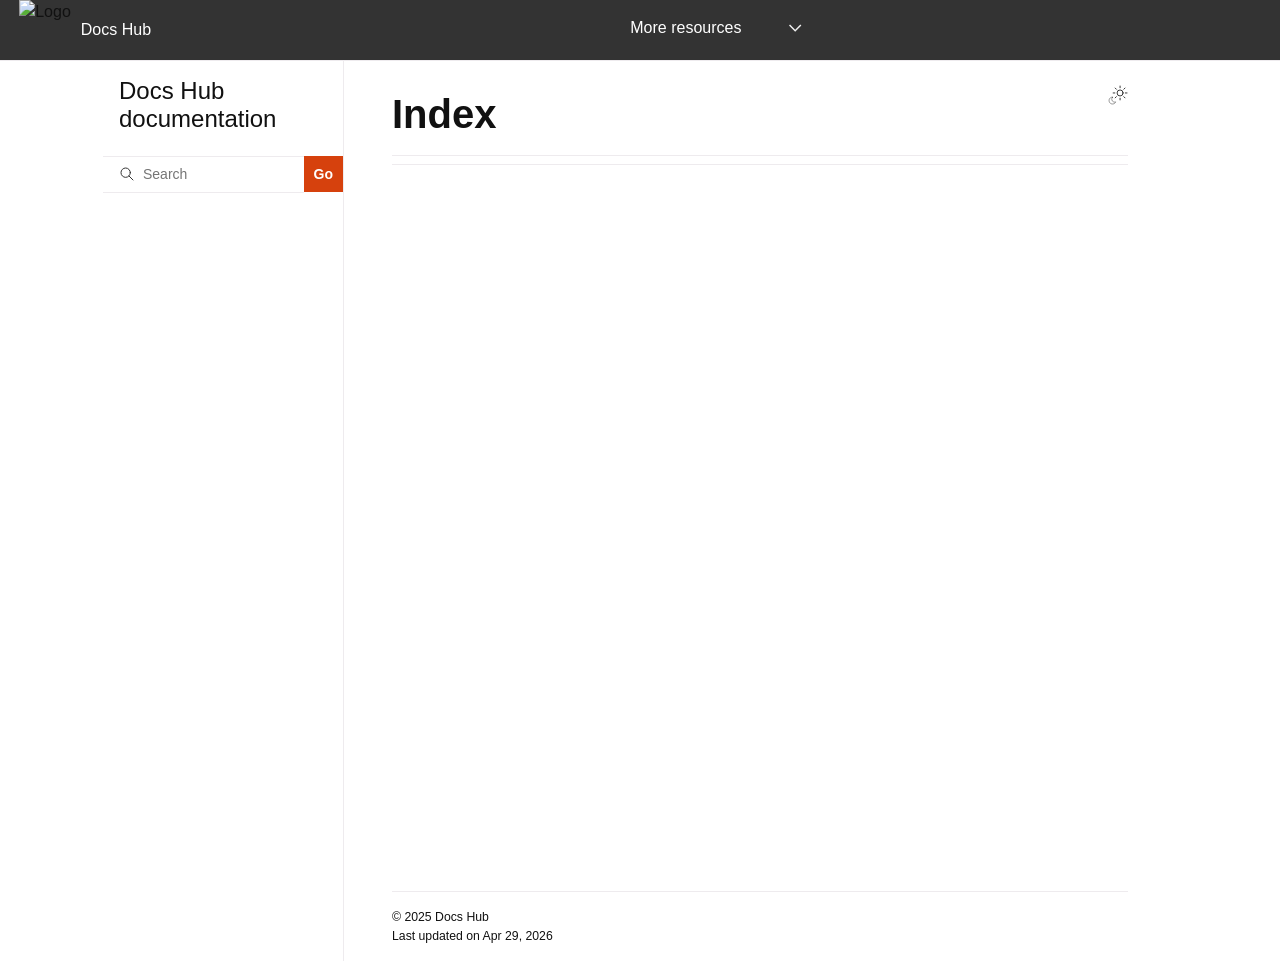
==== docs/_build/html/genindex.html @ 39c9c38b "initial commit" ====
<!doctype html>
<html class="no-js" lang="en" data-content_root="./">
  <head><meta charset="utf-8">
    <meta name="viewport" content="width=device-width,initial-scale=1">
    <meta name="color-scheme" content="light dark"><link rel="index" title="Index" href="#"><link rel="search" title="Search" href="search.html">

    <link rel="shortcut icon" href="_static/favicon.png"><!-- Generated with Sphinx 8.1.3 and Furo 2025.12.19 --><title>Index - Docs Hub documentation</title>
<link rel="stylesheet" type="text/css" href="_static/pygments.css?v=d111a655" />
    <link rel="stylesheet" type="text/css" href="_static/styles/furo.css?v=7bdb33bb" />
    <link rel="stylesheet" type="text/css" href="_static/styles/furo-extensions.css?v=8dab3a3b" />
    <link rel="stylesheet" type="text/css" href="_static/secops.css?v=be7c3c44" />
    <link rel="stylesheet" type="text/css" href="_static/custom.css?v=09c36f8d" />
    <link rel="stylesheet" type="text/css" href="_static/header.css?v=a8078839" />
    <link rel="stylesheet" type="text/css" href="_static/github_issue_links.css?v=3d761185" />
    <link rel="stylesheet" type="text/css" href="_static/furo_colors.css?v=4cd1adcf" />
    
</head>
  <body>
    <header id="header" class="p-navigation">

  <div class="p-navigation__nav" role="menubar">

    <ul class="p-navigation__links" role="menu">

      <li>
        
        <div class="p-logo">
          <img src="./" alt="Logo" class="p-logo-image">
          <div class="p-logo-text p-heading--4">Docs Hub
          </div>
        </div>
        
      </li>

      <li class="nav-ubuntu-com">
        
      </li>

      <li class="nav-dropdown">
        <a href="#" class="p-navigation__link nav-more-links"
           id="more-resources-toggle"
           aria-haspopup="true"
           aria-expanded="false">
          More resources
        </a>
        <ul class="more-links-dropdown" aria-labelledby="more-resources-toggle">
          
          <li>
            <a href="https://discourse.ubuntu.com" class="p-navigation__sub-link p-dropdown__link">Discourse</a>
          </li>
          
      
          
      
          
      
          

        </ul>
      </li>

    </ul>
  </div>
</header>
   
    <script>
      document.body.dataset.theme = localStorage.getItem("theme") || "auto";
    </script>
    

<svg xmlns="http://www.w3.org/2000/svg" style="display: none;">
  <symbol id="svg-toc" viewBox="0 0 24 24">
    <title>Contents</title>
    <svg stroke="currentColor" fill="currentColor" stroke-width="0" viewBox="0 0 1024 1024">
      <path d="M408 442h480c4.4 0 8-3.6 8-8v-56c0-4.4-3.6-8-8-8H408c-4.4 0-8 3.6-8 8v56c0 4.4 3.6 8 8 8zm-8 204c0 4.4 3.6 8 8 8h480c4.4 0 8-3.6 8-8v-56c0-4.4-3.6-8-8-8H408c-4.4 0-8 3.6-8 8v56zm504-486H120c-4.4 0-8 3.6-8 8v56c0 4.4 3.6 8 8 8h784c4.4 0 8-3.6 8-8v-56c0-4.4-3.6-8-8-8zm0 632H120c-4.4 0-8 3.6-8 8v56c0 4.4 3.6 8 8 8h784c4.4 0 8-3.6 8-8v-56c0-4.4-3.6-8-8-8zM115.4 518.9L271.7 642c5.8 4.6 14.4.5 14.4-6.9V388.9c0-7.4-8.5-11.5-14.4-6.9L115.4 505.1a8.74 8.74 0 0 0 0 13.8z"/>
    </svg>
  </symbol>
  <symbol id="svg-menu" viewBox="0 0 24 24">
    <title>Menu</title>
    <svg xmlns="http://www.w3.org/2000/svg" viewBox="0 0 24 24" fill="none" stroke="currentColor"
      stroke-width="2" stroke-linecap="round" stroke-linejoin="round" class="feather-menu">
      <line x1="3" y1="12" x2="21" y2="12"></line>
      <line x1="3" y1="6" x2="21" y2="6"></line>
      <line x1="3" y1="18" x2="21" y2="18"></line>
    </svg>
  </symbol>
  <symbol id="svg-arrow-right" viewBox="0 0 24 24">
    <title>Expand</title>
    <svg xmlns="http://www.w3.org/2000/svg" viewBox="0 0 24 24" fill="none" stroke="currentColor"
      stroke-width="2" stroke-linecap="round" stroke-linejoin="round" class="feather-chevron-right">
      <polyline points="9 18 15 12 9 6"></polyline>
    </svg>
  </symbol>
  <symbol id="svg-sun" viewBox="0 0 24 24">
    <title>Light mode</title>
    <svg xmlns="http://www.w3.org/2000/svg" viewBox="0 0 24 24" fill="none" stroke="currentColor"
      stroke-width="1" stroke-linecap="round" stroke-linejoin="round" class="feather-sun">
      <circle cx="12" cy="12" r="5"></circle>
      <line x1="12" y1="1" x2="12" y2="3"></line>
      <line x1="12" y1="21" x2="12" y2="23"></line>
      <line x1="4.22" y1="4.22" x2="5.64" y2="5.64"></line>
      <line x1="18.36" y1="18.36" x2="19.78" y2="19.78"></line>
      <line x1="1" y1="12" x2="3" y2="12"></line>
      <line x1="21" y1="12" x2="23" y2="12"></line>
      <line x1="4.22" y1="19.78" x2="5.64" y2="18.36"></line>
      <line x1="18.36" y1="5.64" x2="19.78" y2="4.22"></line>
    </svg>
  </symbol>
  <symbol id="svg-moon" viewBox="0 0 24 24">
    <title>Dark mode</title>
    <svg xmlns="http://www.w3.org/2000/svg" viewBox="0 0 24 24" fill="none" stroke="currentColor"
      stroke-width="1" stroke-linecap="round" stroke-linejoin="round" class="icon-tabler-moon">
      <path stroke="none" d="M0 0h24v24H0z" fill="none" />
      <path d="M12 3c.132 0 .263 0 .393 0a7.5 7.5 0 0 0 7.92 12.446a9 9 0 1 1 -8.313 -12.454z" />
    </svg>
  </symbol>
  <symbol id="svg-sun-with-moon" viewBox="0 0 24 24">
    <title>Auto light/dark, in light mode</title>
    <svg xmlns="http://www.w3.org/2000/svg" viewBox="0 0 24 24" fill="none" stroke="currentColor"
      stroke-width="1" stroke-linecap="round" stroke-linejoin="round"
      class="icon-custom-derived-from-feather-sun-and-tabler-moon">
      <path style="opacity: 50%" d="M 5.411 14.504 C 5.471 14.504 5.532 14.504 5.591 14.504 C 3.639 16.319 4.383 19.569 6.931 20.352 C 7.693 20.586 8.512 20.551 9.25 20.252 C 8.023 23.207 4.056 23.725 2.11 21.184 C 0.166 18.642 1.702 14.949 4.874 14.536 C 5.051 14.512 5.231 14.5 5.411 14.5 L 5.411 14.504 Z"/>
      <line x1="14.5" y1="3.25" x2="14.5" y2="1.25"/>
      <line x1="14.5" y1="15.85" x2="14.5" y2="17.85"/>
      <line x1="10.044" y1="5.094" x2="8.63" y2="3.68"/>
      <line x1="19" y1="14.05" x2="20.414" y2="15.464"/>
      <line x1="8.2" y1="9.55" x2="6.2" y2="9.55"/>
      <line x1="20.8" y1="9.55" x2="22.8" y2="9.55"/>
      <line x1="10.044" y1="14.006" x2="8.63" y2="15.42"/>
      <line x1="19" y1="5.05" x2="20.414" y2="3.636"/>
      <circle cx="14.5" cy="9.55" r="3.6"/>
    </svg>
  </symbol>
  <symbol id="svg-moon-with-sun" viewBox="0 0 24 24">
    <title>Auto light/dark, in dark mode</title>
    <svg xmlns="http://www.w3.org/2000/svg" viewBox="0 0 24 24" fill="none" stroke="currentColor"
      stroke-width="1" stroke-linecap="round" stroke-linejoin="round"
      class="icon-custom-derived-from-feather-sun-and-tabler-moon">
      <path d="M 8.282 7.007 C 8.385 7.007 8.494 7.007 8.595 7.007 C 5.18 10.184 6.481 15.869 10.942 17.24 C 12.275 17.648 13.706 17.589 15 17.066 C 12.851 22.236 5.91 23.143 2.505 18.696 C -0.897 14.249 1.791 7.786 7.342 7.063 C 7.652 7.021 7.965 7 8.282 7 L 8.282 7.007 Z"/>
      <line style="opacity: 50%" x1="18" y1="3.705" x2="18" y2="2.5"/>
      <line style="opacity: 50%" x1="18" y1="11.295" x2="18" y2="12.5"/>
      <line style="opacity: 50%" x1="15.316" y1="4.816" x2="14.464" y2="3.964"/>
      <line style="opacity: 50%" x1="20.711" y1="10.212" x2="21.563" y2="11.063"/>
      <line style="opacity: 50%" x1="14.205" y1="7.5" x2="13.001" y2="7.5"/>
      <line style="opacity: 50%" x1="21.795" y1="7.5" x2="23" y2="7.5"/>
      <line style="opacity: 50%" x1="15.316" y1="10.184" x2="14.464" y2="11.036"/>
      <line style="opacity: 50%" x1="20.711" y1="4.789" x2="21.563" y2="3.937"/>
      <circle style="opacity: 50%" cx="18" cy="7.5" r="2.169"/>
    </svg>
  </symbol>
  <symbol id="svg-pencil" viewBox="0 0 24 24">
    <svg xmlns="http://www.w3.org/2000/svg" viewBox="0 0 24 24" fill="none" stroke="currentColor"
      stroke-width="1" stroke-linecap="round" stroke-linejoin="round" class="icon-tabler-pencil-code">
      <path d="M4 20h4l10.5 -10.5a2.828 2.828 0 1 0 -4 -4l-10.5 10.5v4" />
      <path d="M13.5 6.5l4 4" />
      <path d="M20 21l2 -2l-2 -2" />
      <path d="M17 17l-2 2l2 2" />
    </svg>
  </symbol>
  <symbol id="svg-eye" viewBox="0 0 24 24">
    <svg xmlns="http://www.w3.org/2000/svg" viewBox="0 0 24 24" fill="none" stroke="currentColor"
      stroke-width="1" stroke-linecap="round" stroke-linejoin="round" class="icon-tabler-eye-code">
      <path stroke="none" d="M0 0h24v24H0z" fill="none" />
      <path d="M10 12a2 2 0 1 0 4 0a2 2 0 0 0 -4 0" />
      <path
        d="M11.11 17.958c-3.209 -.307 -5.91 -2.293 -8.11 -5.958c2.4 -4 5.4 -6 9 -6c3.6 0 6.6 2 9 6c-.21 .352 -.427 .688 -.647 1.008" />
      <path d="M20 21l2 -2l-2 -2" />
      <path d="M17 17l-2 2l2 2" />
    </svg>
  </symbol>
</svg>

<input type="checkbox" class="sidebar-toggle" name="__navigation" id="__navigation" aria-label="Toggle site navigation sidebar">
<input type="checkbox" class="sidebar-toggle" name="__toc" id="__toc" aria-label="Toggle table of contents sidebar">
<label class="overlay sidebar-overlay" for="__navigation"></label>
<label class="overlay toc-overlay" for="__toc"></label>

<a class="skip-to-content muted-link" href="#furo-main-content">Skip to content</a>



<div class="page">
  <header class="mobile-header">
    <div class="header-left">
      <label class="nav-overlay-icon" for="__navigation">
        <span class="icon"><svg><use href="#svg-menu"></use></svg></span>
      </label>
    </div>
    <div class="header-center">
      <a href="index.html"><div class="brand">Docs Hub  documentation</div></a>
    </div>
    <div class="header-right">
      <div class="theme-toggle-container theme-toggle-header">
        <button class="theme-toggle" aria-label="Toggle Light / Dark / Auto color theme">
          <svg class="theme-icon-when-auto-light"><use href="#svg-sun-with-moon"></use></svg>
          <svg class="theme-icon-when-auto-dark"><use href="#svg-moon-with-sun"></use></svg>
          <svg class="theme-icon-when-dark"><use href="#svg-moon"></use></svg>
          <svg class="theme-icon-when-light"><use href="#svg-sun"></use></svg>
        </button>
      </div>
      <label class="toc-overlay-icon toc-header-icon no-toc" for="__toc">
        <span class="icon"><svg><use href="#svg-toc"></use></svg></span>
      </label>
    </div>
  </header>
  <aside class="sidebar-drawer">
    <div class="sidebar-container">
      
      <div class="sidebar-sticky"><a class="sidebar-brand" href="index.html">
  
  <span class="sidebar-brand-text">Docs Hub  documentation</span>
  
</a><form class="sidebar-search-container" method="get" action="search.html" role="search">
    <input class="sidebar-search" placeholder="Search" name="q" aria-label="Search">
    <input type="submit" value="Go">
    <input type="hidden" name="check_keywords" value="yes">
    <input type="hidden" name="area" value="default">
  </form>
  <div id="searchbox"></div><div class="sidebar-scroll"><div class="sidebar-tree">
  <ul>
<li class="toctree-l1"><a class="reference internal" href="category-a/document-one.html">Document One</a></li>
<li class="toctree-l1"><a class="reference internal" href="category-a/document-two.html">Document Two</a></li>
<li class="toctree-l1"><a class="reference internal" href="category-b/document-three.html">Document Three</a></li>
<li class="toctree-l1"><a class="reference internal" href="category-b/document-four.html">Document Four</a></li>
<li class="toctree-l1"><a class="reference internal" href="category-c/template-one.html">Template One</a></li>
<li class="toctree-l1"><a class="reference internal" href="category-c/template-two.html">Template Two</a></li>
<li class="toctree-l1"><a class="reference internal" href="category-d/reference-guide-one.html">Reference Guide One</a></li>
<li class="toctree-l1"><a class="reference internal" href="category-d/reference-guide-two.html">Reference Guide Two</a></li>
</ul>

</div>
</div>

      </div>
      
    </div>
  </aside>
  <div class="main">
    <div class="content">
      <div class="article-container">
        <a href="#" class="back-to-top muted-link">
          <svg xmlns="http://www.w3.org/2000/svg" viewBox="0 0 24 24">
            <path d="M13 20h-2V8l-5.5 5.5-1.42-1.42L12 4.16l7.92 7.92-1.42 1.42L13 8v12z"></path>
          </svg>
          <span>Back to top</span>
        </a>
        <div class="content-icon-container">
          <div class="theme-toggle-container theme-toggle-content">
            <button class="theme-toggle" aria-label="Toggle Light / Dark / Auto color theme">
              <svg class="theme-icon-when-auto-light"><use href="#svg-sun-with-moon"></use></svg>
              <svg class="theme-icon-when-auto-dark"><use href="#svg-moon-with-sun"></use></svg>
              <svg class="theme-icon-when-dark"><use href="#svg-moon"></use></svg>
              <svg class="theme-icon-when-light"><use href="#svg-sun"></use></svg>
            </button>
          </div>
          <label class="toc-overlay-icon toc-content-icon no-toc" for="__toc">
            <span class="icon"><svg><use href="#svg-toc"></use></svg></span>
          </label>
        </div>
        <article role="main" id="furo-main-content">
          
<section class="genindex-section">
  <h1 id="index">Index</h1>
  <div class="genindex-jumpbox"></div>
</section>

        </article>
      </div>
      <footer>
        
   

<div class="related-pages">
  
  
  
  
</div>
<div class="bottom-of-page">
  <div class="left-details">
    <div class="copyright">
        &copy; 2025 Docs Hub 
    </div><div class="last-updated">
      Last updated on Apr 29, 2026</div>
  </div>
  <div>
   
  </div>
  <div class="right-details">
  </div>
</div>

      </footer>
    </div>
    <aside class="toc-drawer no-toc">
      
<div class="toc-sticky toc-scroll">
   
    <div class="toc-title-container">
      <span class="toc-title">
       Contents
      </span>
    </div>
    <div class="toc-tree-container">
      <div class="toc-tree">
        
      </div>
    </div>
   
    
  </div>

    </aside>
  </div>
</div><script src="_static/jquery.js?v=5d32c60e"></script>
    <script src="_static/_sphinx_javascript_frameworks_compat.js?v=2cd50e6c"></script>
    <script src="_static/documentation_options.js?v=7f41d439"></script>
    <script src="_static/doctools.js?v=9bcbadda"></script>
    <script src="_static/sphinx_highlight.js?v=dc90522c"></script>
    <script src="_static/scripts/furo.js?v=46bd48cc"></script>
    <script src="_static/tag-filter.js?v=4757a7fe"></script>
    <script src="_static/tag-nav.js?v=6cb18796"></script>
    <script src="_static/header-nav.js?v=e117ad08"></script>
    
<script>
  const github_url = "";
</script>
</body>
</html>
---- docs/_build/html/_static/pygments.css ----
.highlight pre { line-height: 125%; }
.highlight td.linenos .normal { color: inherit; background-color: transparent; padding-left: 5px; padding-right: 5px; }
.highlight span.linenos { color: inherit; background-color: transparent; padding-left: 5px; padding-right: 5px; }
.highlight td.linenos .special { color: #000000; background-color: #ffffc0; padding-left: 5px; padding-right: 5px; }
.highlight span.linenos.special { color: #000000; background-color: #ffffc0; padding-left: 5px; padding-right: 5px; }
.highlight .hll { background-color: #fdf2e2 }
.highlight { background: #f2f2f2; color: #1E1E1E }
.highlight .c { color: #515151 } /* Comment */
.highlight .err { color: #D71835 } /* Error */
.highlight .k { color: #8045E5 } /* Keyword */
.highlight .l { color: #7F4707 } /* Literal */
.highlight .n { color: #1E1E1E } /* Name */
.highlight .o { color: #163 } /* Operator */
.highlight .p { color: #1E1E1E } /* Punctuation */
.highlight .ch { color: #515151 } /* Comment.Hashbang */
.highlight .cm { color: #515151 } /* Comment.Multiline */
.highlight .cp { color: #515151 } /* Comment.Preproc */
.highlight .cpf { color: #515151 } /* Comment.PreprocFile */
.highlight .c1 { color: #515151 } /* Comment.Single */
.highlight .cs { color: #515151 } /* Comment.Special */
.highlight .gd { color: #00749C } /* Generic.Deleted */
.highlight .ge { font-style: italic } /* Generic.Emph */
.highlight .gh { color: #00749C } /* Generic.Heading */
.highlight .gs { font-weight: bold } /* Generic.Strong */
.highlight .gu { color: #00749C } /* Generic.Subheading */
.highlight .kc { color: #8045E5 } /* Keyword.Constant */
.highlight .kd { color: #8045E5 } /* Keyword.Declaration */
.highlight .kn { color: #8045E5 } /* Keyword.Namespace */
.highlight .kp { color: #8045E5 } /* Keyword.Pseudo */
.highlight .kr { color: #8045E5 } /* Keyword.Reserved */
.highlight .kt { color: #7F4707 } /* Keyword.Type */
.highlight .ld { color: #7F4707 } /* Literal.Date */
.highlight .m { color: #7F4707 } /* Literal.Number */
.highlight .s { color: #163 } /* Literal.String */
.highlight .na { color: #7F4707 } /* Name.Attribute */
.highlight .nb { color: #7F4707 } /* Name.Builtin */
.highlight .nc { color: #00749C } /* Name.Class */
.highlight .no { color: #00749C } /* Name.Constant */
.highlight .nd { color: #7F4707 } /* Name.Decorator */
.highlight .ni { color: #163 } /* Name.Entity */
.highlight .ne { color: #8045E5 } /* Name.Exception */
.highlight .nf { color: #00749C } /* Name.Function */
.highlight .nl { color: #7F4707 } /* Name.Label */
.highlight .nn { color: #1E1E1E } /* Name.Namespace */
.highlight .nx { color: #1E1E1E } /* Name.Other */
.highlight .py { color: #00749C } /* Name.Property */
.highlight .nt { color: #00749C } /* Name.Tag */
.highlight .nv { color: #D71835 } /* Name.Variable */
.highlight .ow { color: #8045E5 } /* Operator.Word */
.highlight .pm { color: #1E1E1E } /* Punctuation.Marker */
.highlight .w { color: #1E1E1E } /* Text.Whitespace */
.highlight .mb { color: #7F4707 } /* Literal.Number.Bin */
.highlight .mf { color: #7F4707 } /* Literal.Number.Float */
.highlight .mh { color: #7F4707 } /* Literal.Number.Hex */
.highlight .mi { color: #7F4707 } /* Literal.Number.Integer */
.highlight .mo { color: #7F4707 } /* Literal.Number.Oct */
.highlight .sa { color: #163 } /* Literal.String.Affix */
.highlight .sb { color: #163 } /* Literal.String.Backtick */
.highlight .sc { color: #163 } /* Literal.String.Char */
.highlight .dl { color: #163 } /* Literal.String.Delimiter */
.highlight .sd { color: #163 } /* Literal.String.Doc */
.highlight .s2 { color: #163 } /* Literal.String.Double */
.highlight .se { color: #163 } /* Literal.String.Escape */
.highlight .sh { color: #163 } /* Literal.String.Heredoc */
.highlight .si { color: #163 } /* Literal.String.Interpol */
.highlight .sx { color: #163 } /* Literal.String.Other */
.highlight .sr { color: #D71835 } /* Literal.String.Regex */
.highlight .s1 { color: #163 } /* Literal.String.Single */
.highlight .ss { color: #00749C } /* Literal.String.Symbol */
.highlight .bp { color: #7F4707 } /* Name.Builtin.Pseudo */
.highlight .fm { color: #00749C } /* Name.Function.Magic */
.highlight .vc { color: #D71835 } /* Name.Variable.Class */
.highlight .vg { color: #D71835 } /* Name.Variable.Global */
.highlight .vi { color: #D71835 } /* Name.Variable.Instance */
.highlight .vm { color: #7F4707 } /* Name.Variable.Magic */
.highlight .il { color: #7F4707 } /* Literal.Number.Integer.Long */
@media not print {
body[data-theme="dark"] .highlight pre { line-height: 125%; }
body[data-theme="dark"] .highlight td.linenos .normal { color: #aaaaaa; background-color: transparent; padding-left: 5px; padding-right: 5px; }
body[data-theme="dark"] .highlight span.linenos { color: #aaaaaa; background-color: transparent; padding-left: 5px; padding-right: 5px; }
body[data-theme="dark"] .highlight td.linenos .special { color: #000000; background-color: #ffffc0; padding-left: 5px; padding-right: 5px; }
body[data-theme="dark"] .highlight span.linenos.special { color: #000000; background-color: #ffffc0; padding-left: 5px; padding-right: 5px; }
body[data-theme="dark"] .highlight .hll { background-color: #404040 }
body[data-theme="dark"] .highlight { background: #202020; color: #D0D0D0 }
body[data-theme="dark"] .highlight .c { color: #ABABAB; font-style: italic } /* Comment */
body[data-theme="dark"] .highlight .err { color: #A61717; background-color: #E3D2D2 } /* Error */
body[data-theme="dark"] .highlight .esc { color: #D0D0D0 } /* Escape */
body[data-theme="dark"] .highlight .g { color: #D0D0D0 } /* Generic */
body[data-theme="dark"] .highlight .k { color: #6EBF26; font-weight: bold } /* Keyword */
body[data-theme="dark"] .highlight .l { color: #D0D0D0 } /* Literal */
body[data-theme="dark"] .highlight .n { color: #D0D0D0 } /* Name */
body[data-theme="dark"] .highlight .o { color: #D0D0D0 } /* Operator */
body[data-theme="dark"] .highlight .x { color: #D0D0D0 } /* Other */
body[data-theme="dark"] .highlight .p { color: #D0D0D0 } /* Punctuation */
body[data-theme="dark"] .highlight .ch { color: #ABABAB; font-style: italic } /* Comment.Hashbang */
body[data-theme="dark"] .highlight .cm { color: #ABABAB; font-style: italic } /* Comment.Multiline */
body[data-theme="dark"] .highlight .cp { color: #FF3A3A; font-weight: bold } /* Comment.Preproc */
body[data-theme="dark"] .highlight .cpf { color: #ABABAB; font-style: italic } /* Comment.PreprocFile */
body[data-theme="dark"] .highlight .c1 { color: #ABABAB; font-style: italic } /* Comment.Single */
body[data-theme="dark"] .highlight .cs { color: #E50808; font-weight: bold; background-color: #520000 } /* Comment.Special */
body[data-theme="dark"] .highlight .gd { color: #FF3A3A } /* Generic.Deleted */
body[data-theme="dark"] .highlight .ge { color: #D0D0D0; font-style: italic } /* Generic.Emph */
body[data-theme="dark"] .highlight .ges { color: #D0D0D0; font-weight: bold; font-style: italic } /* Generic.EmphStrong */
body[data-theme="dark"] .highlight .gr { color: #FF3A3A } /* Generic.Error */
body[data-theme="dark"] .highlight .gh { color: #FFF; font-weight: bold } /* Generic.Heading */
body[data-theme="dark"] .highlight .gi { color: #589819 } /* Generic.Inserted */
body[data-theme="dark"] .highlight .go { color: #CCC } /* Generic.Output */
body[data-theme="dark"] .highlight .gp { color: #AAA } /* Generic.Prompt */
body[data-theme="dark"] .highlight .gs { color: #D0D0D0; font-weight: bold } /* Generic.Strong */
body[data-theme="dark"] .highlight .gu { color: #FFF; text-decoration: underline } /* Generic.Subheading */
body[data-theme="dark"] .highlight .gt { color: #FF3A3A } /* Generic.Traceback */
body[data-theme="dark"] .highlight .kc { color: #6EBF26; font-weight: bold } /* Keyword.Constant */
body[data-theme="dark"] .highlight .kd { color: #6EBF26; font-weight: bold } /* Keyword.Declaration */
body[data-theme="dark"] .highlight .kn { color: #6EBF26; font-weight: bold } /* Keyword.Namespace */
body[data-theme="dark"] .highlight .kp { color: #6EBF26 } /* Keyword.Pseudo */
body[data-theme="dark"] .highlight .kr { color: #6EBF26; font-weight: bold } /* Keyword.Reserved */
body[data-theme="dark"] .highlight .kt { color: #6EBF26; font-weight: bold } /* Keyword.Type */
body[data-theme="dark"] .highlight .ld { color: #D0D0D0 } /* Literal.Date */
body[data-theme="dark"] .highlight .m { color: #51B2FD } /* Literal.Number */
body[data-theme="dark"] .highlight .s { color: #ED9D13 } /* Literal.String */
body[data-theme="dark"] .highlight .na { color: #BBB } /* Name.Attribute */
body[data-theme="dark"] .highlight .nb { color: #2FBCCD } /* Name.Builtin */
body[data-theme="dark"] .highlight .nc { color: #71ADFF; text-decoration: underline } /* Name.Class */
body[data-theme="dark"] .highlight .no { color: #40FFFF } /* Name.Constant */
body[data-theme="dark"] .highlight .nd { color: #FFA500 } /* Name.Decorator */
body[data-theme="dark"] .highlight .ni { color: #D0D0D0 } /* Name.Entity */
body[data-theme="dark"] .highlight .ne { color: #BBB } /* Name.Exception */
body[data-theme="dark"] .highlight .nf { color: #71ADFF } /* Name.Function */
body[data-theme="dark"] .highlight .nl { color: #D0D0D0 } /* Name.Label */
body[data-theme="dark"] .highlight .nn { color: #71ADFF; text-decoration: underline } /* Name.Namespace */
body[data-theme="dark"] .highlight .nx { color: #D0D0D0 } /* Name.Other */
body[data-theme="dark"] .highlight .py { color: #D0D0D0 } /* Name.Property */
body[data-theme="dark"] .highlight .nt { color: #6EBF26; font-weight: bold } /* Name.Tag */
body[data-theme="dark"] .highlight .nv { color: #40FFFF } /* Name.Variable */
body[data-theme="dark"] .highlight .ow { color: #6EBF26; font-weight: bold } /* Operator.Word */
body[data-theme="dark"] .highlight .pm { color: #D0D0D0 } /* Punctuation.Marker */
body[data-theme="dark"] .highlight .w { color: #666 } /* Text.Whitespace */
body[data-theme="dark"] .highlight .mb { color: #51B2FD } /* Literal.Number.Bin */
body[data-theme="dark"] .highlight .mf { color: #51B2FD } /* Literal.Number.Float */
body[data-theme="dark"] .highlight .mh { color: #51B2FD } /* Literal.Number.Hex */
body[data-theme="dark"] .highlight .mi { color: #51B2FD } /* Literal.Number.Integer */
body[data-theme="dark"] .highlight .mo { color: #51B2FD } /* Literal.Number.Oct */
body[data-theme="dark"] .highlight .sa { color: #ED9D13 } /* Literal.String.Affix */
body[data-theme="dark"] .highlight .sb { color: #ED9D13 } /* Literal.String.Backtick */
body[data-theme="dark"] .highlight .sc { color: #ED9D13 } /* Literal.String.Char */
body[data-theme="dark"] .highlight .dl { color: #ED9D13 } /* Literal.String.Delimiter */
body[data-theme="dark"] .highlight .sd { color: #ED9D13 } /* Literal.String.Doc */
body[data-theme="dark"] .highlight .s2 { color: #ED9D13 } /* Literal.String.Double */
body[data-theme="dark"] .highlight .se { color: #ED9D13 } /* Literal.String.Escape */
body[data-theme="dark"] .highlight .sh { color: #ED9D13 } /* Literal.String.Heredoc */
body[data-theme="dark"] .highlight .si { color: #ED9D13 } /* Literal.String.Interpol */
body[data-theme="dark"] .highlight .sx { color: #FFA500 } /* Literal.String.Other */
body[data-theme="dark"] .highlight .sr { color: #ED9D13 } /* Literal.String.Regex */
body[data-theme="dark"] .highlight .s1 { color: #ED9D13 } /* Literal.String.Single */
body[data-theme="dark"] .highlight .ss { color: #ED9D13 } /* Literal.String.Symbol */
body[data-theme="dark"] .highlight .bp { color: #2FBCCD } /* Name.Builtin.Pseudo */
body[data-theme="dark"] .highlight .fm { color: #71ADFF } /* Name.Function.Magic */
body[data-theme="dark"] .highlight .vc { color: #40FFFF } /* Name.Variable.Class */
body[data-theme="dark"] .highlight .vg { color: #40FFFF } /* Name.Variable.Global */
body[data-theme="dark"] .highlight .vi { color: #40FFFF } /* Name.Variable.Instance */
body[data-theme="dark"] .highlight .vm { color: #40FFFF } /* Name.Variable.Magic */
body[data-theme="dark"] .highlight .il { color: #51B2FD } /* Literal.Number.Integer.Long */
@media (prefers-color-scheme: dark) {
body:not([data-theme="light"]) .highlight pre { line-height: 125%; }
body:not([data-theme="light"]) .highlight td.linenos .normal { color: #aaaaaa; background-color: transparent; padding-left: 5px; padding-right: 5px; }
body:not([data-theme="light"]) .highlight span.linenos { color: #aaaaaa; background-color: transparent; padding-left: 5px; padding-right: 5px; }
body:not([data-theme="light"]) .highlight td.linenos .special { color: #000000; background-color: #ffffc0; padding-left: 5px; padding-right: 5px; }
body:not([data-theme="light"]) .highlight span.linenos.special { color: #000000; background-color: #ffffc0; padding-left: 5px; padding-right: 5px; }
body:not([data-theme="light"]) .highlight .hll { background-color: #404040 }
body:not([data-theme="light"]) .highlight { background: #202020; color: #D0D0D0 }
body:not([data-theme="light"]) .highlight .c { color: #ABABAB; font-style: italic } /* Comment */
body:not([data-theme="light"]) .highlight .err { color: #A61717; background-color: #E3D2D2 } /* Error */
body:not([data-theme="light"]) .highlight .esc { color: #D0D0D0 } /* Escape */
body:not([data-theme="light"]) .highlight .g { color: #D0D0D0 } /* Generic */
body:not([data-theme="light"]) .highlight .k { color: #6EBF26; font-weight: bold } /* Keyword */
body:not([data-theme="light"]) .highlight .l { color: #D0D0D0 } /* Literal */
body:not([data-theme="light"]) .highlight .n { color: #D0D0D0 } /* Name */
body:not([data-theme="light"]) .highlight .o { color: #D0D0D0 } /* Operator */
body:not([data-theme="light"]) .highlight .x { color: #D0D0D0 } /* Other */
body:not([data-theme="light"]) .highlight .p { color: #D0D0D0 } /* Punctuation */
body:not([data-theme="light"]) .highlight .ch { color: #ABABAB; font-style: italic } /* Comment.Hashbang */
body:not([data-theme="light"]) .highlight .cm { color: #ABABAB; font-style: italic } /* Comment.Multiline */
body:not([data-theme="light"]) .highlight .cp { color: #FF3A3A; font-weight: bold } /* Comment.Preproc */
body:not([data-theme="light"]) .highlight .cpf { color: #ABABAB; font-style: italic } /* Comment.PreprocFile */
body:not([data-theme="light"]) .highlight .c1 { color: #ABABAB; font-style: italic } /* Comment.Single */
body:not([data-theme="light"]) .highlight .cs { color: #E50808; font-weight: bold; background-color: #520000 } /* Comment.Special */
body:not([data-theme="light"]) .highlight .gd { color: #FF3A3A } /* Generic.Deleted */
body:not([data-theme="light"]) .highlight .ge { color: #D0D0D0; font-style: italic } /* Generic.Emph */
body:not([data-theme="light"]) .highlight .ges { color: #D0D0D0; font-weight: bold; font-style: italic } /* Generic.EmphStrong */
body:not([data-theme="light"]) .highlight .gr { color: #FF3A3A } /* Generic.Error */
body:not([data-theme="light"]) .highlight .gh { color: #FFF; font-weight: bold } /* Generic.Heading */
body:not([data-theme="light"]) .highlight .gi { color: #589819 } /* Generic.Inserted */
body:not([data-theme="light"]) .highlight .go { color: #CCC } /* Generic.Output */
body:not([data-theme="light"]) .highlight .gp { color: #AAA } /* Generic.Prompt */
body:not([data-theme="light"]) .highlight .gs { color: #D0D0D0; font-weight: bold } /* Generic.Strong */
body:not([data-theme="light"]) .highlight .gu { color: #FFF; text-decoration: underline } /* Generic.Subheading */
body:not([data-theme="light"]) .highlight .gt { color: #FF3A3A } /* Generic.Traceback */
body:not([data-theme="light"]) .highlight .kc { color: #6EBF26; font-weight: bold } /* Keyword.Constant */
body:not([data-theme="light"]) .highlight .kd { color: #6EBF26; font-weight: bold } /* Keyword.Declaration */
body:not([data-theme="light"]) .highlight .kn { color: #6EBF26; font-weight: bold } /* Keyword.Namespace */
body:not([data-theme="light"]) .highlight .kp { color: #6EBF26 } /* Keyword.Pseudo */
body:not([data-theme="light"]) .highlight .kr { color: #6EBF26; font-weight: bold } /* Keyword.Reserved */
body:not([data-theme="light"]) .highlight .kt { color: #6EBF26; font-weight: bold } /* Keyword.Type */
body:not([data-theme="light"]) .highlight .ld { color: #D0D0D0 } /* Literal.Date */
body:not([data-theme="light"]) .highlight .m { color: #51B2FD } /* Literal.Number */
body:not([data-theme="light"]) .highlight .s { color: #ED9D13 } /* Literal.String */
body:not([data-theme="light"]) .highlight .na { color: #BBB } /* Name.Attribute */
body:not([data-theme="light"]) .highlight .nb { color: #2FBCCD } /* Name.Builtin */
body:not([data-theme="light"]) .highlight .nc { color: #71ADFF; text-decoration: underline } /* Name.Class */
body:not([data-theme="light"]) .highlight .no { color: #40FFFF } /* Name.Constant */
body:not([data-theme="light"]) .highlight .nd { color: #FFA500 } /* Name.Decorator */
body:not([data-theme="light"]) .highlight .ni { color: #D0D0D0 } /* Name.Entity */
body:not([data-theme="light"]) .highlight .ne { color: #BBB } /* Name.Exception */
body:not([data-theme="light"]) .highlight .nf { color: #71ADFF } /* Name.Function */
body:not([data-theme="light"]) .highlight .nl { color: #D0D0D0 } /* Name.Label */
body:not([data-theme="light"]) .highlight .nn { color: #71ADFF; text-decoration: underline } /* Name.Namespace */
body:not([data-theme="light"]) .highlight .nx { color: #D0D0D0 } /* Name.Other */
body:not([data-theme="light"]) .highlight .py { color: #D0D0D0 } /* Name.Property */
body:not([data-theme="light"]) .highlight .nt { color: #6EBF26; font-weight: bold } /* Name.Tag */
body:not([data-theme="light"]) .highlight .nv { color: #40FFFF } /* Name.Variable */
body:not([data-theme="light"]) .highlight .ow { color: #6EBF26; font-weight: bold } /* Operator.Word */
body:not([data-theme="light"]) .highlight .pm { color: #D0D0D0 } /* Punctuation.Marker */
body:not([data-theme="light"]) .highlight .w { color: #666 } /* Text.Whitespace */
body:not([data-theme="light"]) .highlight .mb { color: #51B2FD } /* Literal.Number.Bin */
body:not([data-theme="light"]) .highlight .mf { color: #51B2FD } /* Literal.Number.Float */
body:not([data-theme="light"]) .highlight .mh { color: #51B2FD } /* Literal.Number.Hex */
body:not([data-theme="light"]) .highlight .mi { color: #51B2FD } /* Literal.Number.Integer */
body:not([data-theme="light"]) .highlight .mo { color: #51B2FD } /* Literal.Number.Oct */
body:not([data-theme="light"]) .highlight .sa { color: #ED9D13 } /* Literal.String.Affix */
body:not([data-theme="light"]) .highlight .sb { color: #ED9D13 } /* Literal.String.Backtick */
body:not([data-theme="light"]) .highlight .sc { color: #ED9D13 } /* Literal.String.Char */
body:not([data-theme="light"]) .highlight .dl { color: #ED9D13 } /* Literal.String.Delimiter */
body:not([data-theme="light"]) .highlight .sd { color: #ED9D13 } /* Literal.String.Doc */
body:not([data-theme="light"]) .highlight .s2 { color: #ED9D13 } /* Literal.String.Double */
body:not([data-theme="light"]) .highlight .se { color: #ED9D13 } /* Literal.String.Escape */
body:not([data-theme="light"]) .highlight .sh { color: #ED9D13 } /* Literal.String.Heredoc */
body:not([data-theme="light"]) .highlight .si { color: #ED9D13 } /* Literal.String.Interpol */
body:not([data-theme="light"]) .highlight .sx { color: #FFA500 } /* Literal.String.Other */
body:not([data-theme="light"]) .highlight .sr { color: #ED9D13 } /* Literal.String.Regex */
body:not([data-theme="light"]) .highlight .s1 { color: #ED9D13 } /* Literal.String.Single */
body:not([data-theme="light"]) .highlight .ss { color: #ED9D13 } /* Literal.String.Symbol */
body:not([data-theme="light"]) .highlight .bp { color: #2FBCCD } /* Name.Builtin.Pseudo */
body:not([data-theme="light"]) .highlight .fm { color: #71ADFF } /* Name.Function.Magic */
body:not([data-theme="light"]) .highlight .vc { color: #40FFFF } /* Name.Variable.Class */
body:not([data-theme="light"]) .highlight .vg { color: #40FFFF } /* Name.Variable.Global */
body:not([data-theme="light"]) .highlight .vi { color: #40FFFF } /* Name.Variable.Instance */
body:not([data-theme="light"]) .highlight .vm { color: #40FFFF } /* Name.Variable.Magic */
body:not([data-theme="light"]) .highlight .il { color: #51B2FD } /* Literal.Number.Integer.Long */
}
}
---- docs/_build/html/_static/styles/furo-extensions.css ----
#furo-sidebar-ad-placement{padding:var(--sidebar-item-spacing-vertical) var(--sidebar-item-spacing-horizontal)}#furo-sidebar-ad-placement .ethical-sidebar{background:var(--color-background-secondary);border:none;box-shadow:none}#furo-sidebar-ad-placement .ethical-sidebar:hover{background:var(--color-background-hover)}#furo-sidebar-ad-placement .ethical-sidebar a{color:var(--color-foreground-primary)}#furo-sidebar-ad-placement .ethical-callout a{color:var(--color-foreground-secondary)!important}#furo-readthedocs-versions{background:transparent;display:block;position:static;width:100%}#furo-readthedocs-versions .rst-versions{background:#1a1c1e}#furo-readthedocs-versions .rst-current-version{background:var(--color-sidebar-item-background);cursor:unset}#furo-readthedocs-versions .rst-current-version:hover{background:var(--color-sidebar-item-background)}#furo-readthedocs-versions .rst-current-version .fa-book{color:var(--color-foreground-primary)}#furo-readthedocs-versions>.rst-other-versions{padding:0}#furo-readthedocs-versions>.rst-other-versions small{opacity:1}#furo-readthedocs-versions .injected .rst-versions{position:unset}#furo-readthedocs-versions:focus-within,#furo-readthedocs-versions:hover{box-shadow:0 0 0 1px var(--color-sidebar-background-border)}#furo-readthedocs-versions:focus-within .rst-current-version,#furo-readthedocs-versions:hover .rst-current-version{background:#1a1c1e;font-size:inherit;height:auto;line-height:inherit;padding:12px;text-align:right}#furo-readthedocs-versions:focus-within .rst-current-version .fa-book,#furo-readthedocs-versions:hover .rst-current-version .fa-book{color:#fff;float:left}#furo-readthedocs-versions:focus-within .fa-caret-down,#furo-readthedocs-versions:hover .fa-caret-down{display:none}#furo-readthedocs-versions:focus-within .injected,#furo-readthedocs-versions:focus-within .rst-current-version,#furo-readthedocs-versions:focus-within .rst-other-versions,#furo-readthedocs-versions:hover .injected,#furo-readthedocs-versions:hover .rst-current-version,#furo-readthedocs-versions:hover .rst-other-versions{display:block}#furo-readthedocs-versions:focus-within>.rst-current-version,#furo-readthedocs-versions:hover>.rst-current-version{display:none}.highlight:hover button.copybtn{color:var(--color-code-foreground)}.highlight button.copybtn{align-items:center;background-color:var(--color-code-background);border:none;color:var(--color-background-item);cursor:pointer;height:1.25em;right:.5rem;top:.625rem;transition:color .3s,opacity .3s;width:1.25em}.highlight button.copybtn:hover{background-color:var(--color-code-background);color:var(--color-brand-content)}.highlight button.copybtn:after{background-color:transparent;color:var(--color-code-foreground);display:none}.highlight button.copybtn.success{color:#22863a;transition:color 0s}.highlight button.copybtn.success:after{display:block}.highlight button.copybtn svg{padding:0}body{--sd-color-primary:var(--color-brand-primary);--sd-color-primary-highlight:var(--color-brand-content);--sd-color-primary-text:var(--color-background-primary);--sd-color-shadow:rgba(0,0,0,.05);--sd-color-card-border:var(--color-card-border);--sd-color-card-border-hover:var(--color-brand-content);--sd-color-card-background:var(--color-card-background);--sd-color-card-text:var(--color-foreground-primary);--sd-color-card-header:var(--color-card-marginals-background);--sd-color-card-footer:var(--color-card-marginals-background);--sd-color-tabs-label-active:var(--color-brand-content);--sd-color-tabs-label-hover:var(--color-foreground-muted);--sd-color-tabs-label-inactive:var(--color-foreground-muted);--sd-color-tabs-underline-active:var(--color-brand-content);--sd-color-tabs-underline-hover:var(--color-foreground-border);--sd-color-tabs-underline-inactive:var(--color-background-border);--sd-color-tabs-overline:var(--color-background-border);--sd-color-tabs-underline:var(--color-background-border)}.sd-tab-content{box-shadow:0 -2px var(--sd-color-tabs-overline),0 1px var(--sd-color-tabs-underline)}.sd-card{box-shadow:0 .1rem .25rem var(--sd-color-shadow),0 0 .0625rem rgba(0,0,0,.1)}.sd-shadow-sm{box-shadow:0 .1rem .25rem var(--sd-color-shadow),0 0 .0625rem rgba(0,0,0,.1)!important}.sd-shadow-md{box-shadow:0 .3rem .75rem var(--sd-color-shadow),0 0 .0625rem rgba(0,0,0,.1)!important}.sd-shadow-lg{box-shadow:0 .6rem 1.5rem var(--sd-color-shadow),0 0 .0625rem rgba(0,0,0,.1)!important}.sd-card-hover:hover{transform:none}.sd-cards-carousel{gap:.25rem;padding:.25rem}body{--tabs--label-text:var(--color-foreground-muted);--tabs--label-text--hover:var(--color-foreground-muted);--tabs--label-text--active:var(--color-brand-content);--tabs--label-text--active--hover:var(--color-brand-content);--tabs--label-background:transparent;--tabs--label-background--hover:transparent;--tabs--label-background--active:transparent;--tabs--label-background--active--hover:transparent;--tabs--padding-x:0.25em;--tabs--margin-x:1em;--tabs--border:var(--color-background-border);--tabs--label-border:transparent;--tabs--label-border--hover:var(--color-foreground-muted);--tabs--label-border--active:var(--color-brand-content);--tabs--label-border--active--hover:var(--color-brand-content)}[role=main] .container{max-width:none;padding-left:0;padding-right:0}.shadow.docutils{border:none;box-shadow:0 .2rem .5rem rgba(0,0,0,.05),0 0 .0625rem rgba(0,0,0,.1)!important}.sphinx-bs .card{background-color:var(--color-background-secondary);color:var(--color-foreground)}
/*# sourceMappingURL=furo-extensions.css.map*/
---- docs/_build/html/_static/secops.css ----
/* SecOps Docs - overrides on top of canonical-sphinx / Furo
   Uses exact Furo CSS variable names from furo.css source.
*/

/* ═══════════════════════════════════════════════════════════
   Sidebar folder nav
   ═══════════════════════════════════════════════════════════ */

.tag-folder-nav {
  margin-top: var(--sidebar-tree-space-above, 1.5rem);
  font-size: var(--sidebar-item-font-size, 0.875rem);
}

/* Doc Index top link */
a.tag-index-link {
  display: flex;
  align-items: center;
  gap: 0.4rem;
  box-sizing: border-box;
  width: 100%;
  padding: var(--sidebar-item-spacing-vertical, 0.5rem) var(--sidebar-item-spacing-horizontal, 1rem);
  color: var(--color-sidebar-link-text--top-level);
  text-decoration: none;
  font-weight: 700;
  line-height: var(--sidebar-item-line-height, 1rem);
  overflow-wrap: anywhere;
}
a.tag-index-link:hover {
  background: var(--color-sidebar-item-background--hover);
  color: var(--color-sidebar-link-text--top-level);
}
a.tag-index-link.current {
  font-weight: 700;
  background: var(--color-sidebar-item-background--current);
}
.tag-index-icon { font-size: 0.7rem; }

/* Folder button - matches Furo's toctree-l1 reference style exactly */
.tag-folder { position: relative; margin: 0; }

.tag-folder-btn {
  display: flex;
  align-items: center;
  gap: 0;
  box-sizing: border-box;
  width: 100%;
  padding: var(--sidebar-item-spacing-vertical, 0.5rem) var(--sidebar-item-spacing-horizontal, 1rem);
  background: var(--color-sidebar-item-background, transparent);
  border: none;
  cursor: pointer;
  text-align: left;
  line-height: var(--sidebar-item-line-height, 1rem);
  color: var(--color-sidebar-link-text--top-level);
  font-size: var(--sidebar-item-font-size, 0.875rem);
  font-family: inherit;
  font-weight: 400;
}
.tag-folder-btn:hover {
  background: var(--color-sidebar-item-background--hover);
  color: var(--color-sidebar-link-text--top-level);
}

.tag-folder-arrow {
  font-size: 0.6rem;
  width: var(--sidebar-expander-width, 2rem);
  flex-shrink: 0;
  display: flex;
  align-items: center;
  justify-content: center;
  color: var(--color-sidebar-link-text);
  position: absolute;
  right: 0;
  top: 0;
  height: var(--sidebar-item-height, 2rem);
}
.tag-folder-label {
  flex: 1;
  overflow-wrap: anywhere;
  padding-right: var(--sidebar-expander-width, 2rem);
}
.tag-folder-count {
  display: none;
}

/* Doc list inside folder - matches Furo's sub-level indentation */
ul.tag-folder-docs {
  list-style: none;
  padding: 0;
  margin: 0 0 0 var(--sidebar-item-spacing-horizontal, 1rem);
  display: none;
}
ul.tag-folder-docs li { margin: 0; position: relative; }
ul.tag-folder-docs li a {
  display: inline-block;
  box-sizing: border-box;
  width: 100%;
  padding: var(--sidebar-item-spacing-vertical, 0.5rem) var(--sidebar-item-spacing-horizontal, 1rem);
  line-height: var(--sidebar-item-line-height, 1rem);
  color: var(--color-sidebar-link-text);
  text-decoration: none;
  overflow-wrap: anywhere;
  font-size: var(--sidebar-item-font-size, 0.875rem);
}
ul.tag-folder-docs li a:hover {
  background: var(--color-sidebar-item-background--hover);
  color: var(--color-sidebar-link-text);
}
ul.tag-folder-docs li a.current {
  font-weight: 700;
  background: var(--color-sidebar-item-background--current);
}
ul.tag-folder-docs li a.external-link {
  opacity: 0.8;
}

/* Hide Furo's raw toctree, show only our tag nav */
.sidebar-tree > ul { display: none !important; }

/* ═══════════════════════════════════════════════════════════
   Tag filter widget - index page
   Light mode friendly, uses Furo vars
   ═══════════════════════════════════════════════════════════ */

#tag-index-root { margin-top: 0.5rem; }

.tag-search-wrap { margin-bottom: 1rem; }
.tag-search-input {
  width: 100%;
  max-width: 500px;
  display: block;
  padding: 0.48rem 0.9rem;
  font-size: 0.875rem;
  font-family: inherit;
  border: 1px solid var(--color-background-border);
  border-radius: 4px;
  background: var(--color-background-primary);
  color: var(--color-foreground-primary);
  outline: none;
}
.tag-search-input::placeholder { color: var(--color-foreground-muted); }
.tag-search-input:focus {
  border-color: var(--color-brand-primary);
  box-shadow: 0 0 0 2px color-mix(in srgb, var(--color-brand-primary) 15%, transparent);
}

.tag-pills-wrap {
  background: var(--color-background-secondary);
  border: 1px solid var(--color-background-border);
  border-radius: 6px;
  padding: 0.8rem 1rem;
  margin-bottom: 0.8rem;
}
.tag-pills-labelrow {
  display: flex;
  align-items: center;
  gap: 0.6rem;
  margin-bottom: 0.65rem;
  flex-wrap: wrap;
}
.tag-pills-label {
  font-size: 0.72rem;
  font-weight: 700;
  color: var(--color-foreground-muted);
  letter-spacing: 0.08em;
  text-transform: uppercase;
}
.tag-mode-wrap {
  display: inline-flex;
  align-items: center;
  background: var(--color-background-primary);
  border: 1px solid var(--color-background-border);
  border-radius: 4px;
  padding: 0.1rem 0.2rem;
  gap: 0.1rem;
}
.tag-mode-sep { font-size: 0.65rem; color: var(--color-foreground-border); padding: 0 0.1rem; }
.tag-mode-btn {
  font-size: 0.68rem;
  font-weight: 700;
  padding: 0.12rem 0.45rem;
  border-radius: 3px;
  border: none;
  background: transparent;
  color: var(--color-foreground-muted);
  cursor: pointer;
  font-family: inherit;
  transition: background 0.15s, color 0.15s;
}
.tag-mode-btn.mode-and.active { background: #1a6634; color: #fff; }
.tag-mode-btn.mode-or.active  { background: #7d4cdb; color: #fff; }
.tag-mode-btn:not(.active):hover {
  background: var(--color-background-hover);
  color: var(--color-foreground-primary);
}

.tag-clear-btn {
  margin-left: auto;
  font-size: 0.72rem;
  padding: 0.2rem 0.6rem;
  border: 1px solid var(--color-background-border);
  border-radius: 4px;
  background: var(--color-background-primary);
  color: var(--color-foreground-muted);
  cursor: pointer;
  font-family: inherit;
  transition: border-color 0.15s, color 0.15s;
}
.tag-clear-btn:hover {
  border-color: var(--color-foreground-border);
  color: var(--color-foreground-primary);
}

.tag-pills-row { display: flex; flex-wrap: wrap; gap: 0.35rem; }
.tag-pill {
  font-size: 0.75rem;
  padding: 0.22rem 0.65rem;
  border-radius: 4px;
  border: 1px solid var(--color-background-border);
  background: var(--color-background-primary);
  color: var(--color-foreground-secondary);
  cursor: pointer;
  font-family: inherit;
  transition: border-color 0.15s, color 0.15s, background 0.15s;
}
.tag-pill:hover {
  border-color: var(--color-brand-primary);
  color: var(--color-brand-primary);
}
.tag-pill.active {
  border-color: var(--color-brand-primary);
  color: var(--color-brand-primary);
  background: color-mix(in srgb, var(--color-brand-primary) 10%, var(--color-background-primary));
}

.tag-query-wrap {
  display: flex;
  align-items: baseline;
  flex-wrap: wrap;
  gap: 0.55rem;
  margin-bottom: 0.9rem;
}
.tag-query-label {
  font-size: 0.72rem;
  font-weight: 700;
  color: var(--color-foreground-muted);
  letter-spacing: 0.08em;
  text-transform: uppercase;
  white-space: nowrap;
}
.tag-query-input {
  flex: 1;
  min-width: 240px;
  padding: 0.4rem 0.7rem;
  font-family: var(--font-stack--monospace);
  font-size: 0.82rem;
  background: var(--color-background-primary);
  border: 1px solid var(--color-background-border);
  border-radius: 4px;
  color: var(--color-foreground-primary);
  outline: none;
}
.tag-query-input::placeholder { color: var(--color-foreground-muted); }
.tag-query-input:focus {
  border-color: #7d4cdb;
  box-shadow: 0 0 0 2px rgba(125, 76, 219, 0.15);
}
.tag-query-error {
  font-size: 0.75rem;
  color: var(--color-problematic);
  width: 100%;
}

.tag-results-count {
  font-size: 0.78rem;
  color: var(--color-foreground-muted);
  margin-bottom: 1rem;
}

/* Cards grid */
.tag-results-grid {
  display: grid;
  grid-template-columns: repeat(auto-fill, minmax(260px, 1fr));
  gap: 1rem;
}
.tag-card {
  padding: 1rem 1.1rem;
  background: var(--color-card-background, var(--color-background-primary));
  border: 1px solid var(--color-card-border, var(--color-background-border));
  border-radius: 6px;
  display: flex;
  flex-direction: column;
  gap: 0.3rem;
  transition: border-color 0.2s, box-shadow 0.2s;
  box-shadow: 0 0.2rem 0.5rem rgba(0,0,0,.05), 0 0 0.0625rem rgba(0,0,0,.1);
}
.tag-card:hover {
  border-color: var(--color-brand-primary);
  box-shadow: 0 0.2rem 0.8rem rgba(0,0,0,.1), 0 0 0.0625rem var(--color-brand-primary);
}
.tag-card.external {
  border-left: 3px solid #7d4cdb;
}

.tag-card-title {
  font-size: 0.9rem;
  font-weight: 600;
  color: var(--color-link) !important;
  text-decoration: none !important;
  line-height: 1.3;
}
.tag-card-title:hover {
  color: var(--color-link--hover) !important;
  text-decoration: underline !important;
}

.tag-location-badge {
  font-size: 0.7rem;
  color: var(--color-foreground-muted);
  font-style: italic;
}

.tag-card-tags {
  display: flex;
  flex-wrap: wrap;
  gap: 0.3rem;
  margin-top: 0.35rem;
}
.tag-badge {
  font-size: 0.7rem;
  padding: 0.15rem 0.5rem;
  border-radius: 10px;
  background: var(--color-background-secondary);
  color: var(--color-foreground-secondary);
  border: 1px solid var(--color-background-border);
  cursor: pointer;
  white-space: nowrap;
  transition: border-color 0.12s, color 0.12s;
}
.tag-badge:hover {
  border-color: var(--color-brand-primary);
  color: var(--color-brand-primary);
}
.tag-badge.highlighted {
  background: color-mix(in srgb, var(--color-brand-primary) 10%, var(--color-background-primary));
  border-color: var(--color-brand-primary);
  color: var(--color-brand-primary);
}

.tag-empty {
  font-size: 0.85rem;
  color: var(--color-foreground-muted);
  font-style: italic;
}
.tag-error { font-size: 0.82rem; color: var(--color-problematic); }
---- docs/_build/html/_static/custom.css ----
/**
    Ubuntu variable font definitions.
    Based on https://github.com/canonical/vanilla-framework/blob/main/scss/_base_fontfaces.scss

    When font files are updated in Vanilla, the links to font files will need to be updated here as well.
*/

/* default font set */
@font-face {
  font-family: 'Ubuntu variable';
  font-stretch: 100%; /*  min and max value for the width axis, expressed as percentage */
  font-style: normal;
  font-weight: 100 800; /*  min and max value for the weight axis */
  src: url('https://assets.ubuntu.com/v1/f1ea362b-Ubuntu%5Bwdth,wght%5D-latin-v0.896a.woff2') format('woff2-variations');
}

@font-face {
  font-family: 'Ubuntu variable';
  font-stretch: 100%; /*  min and max value for the width axis, expressed as percentage */
  font-style: italic;
  font-weight: 100 800; /*  min and max value for the weight axis */
  src: url('https://assets.ubuntu.com/v1/90b59210-Ubuntu-Italic%5Bwdth,wght%5D-latin-v0.896a.woff2') format('woff2-variations');
}

@font-face {
  font-family: 'Ubuntu Mono variable';
  font-style: normal;
  font-weight: 100 800; /*  min and max value for the weight axis */
  src: url('https://assets.ubuntu.com/v1/d5fc1819-UbuntuMono%5Bwght%5D-latin-v0.869.woff2') format('woff2-variations');
}

/* cyrillic-ext */
@font-face {
  font-family: 'Ubuntu variable';
  font-stretch: 100%; /*  min and max value for the width axis, expressed as percentage */
  font-style: normal;
  font-weight: 100 800; /*  min and max value for the weight axis */
  src: url('https://assets.ubuntu.com/v1/77cd6650-Ubuntu%5Bwdth,wght%5D-cyrillic-extended-v0.896a.woff2') format('woff2-variations');
  unicode-range: U+0460-052F, U+20B4, U+2DE0-2DFF, U+A640-A69F;
}

/* cyrillic */
@font-face {
  font-family: 'Ubuntu variable';
  font-stretch: 100%; /*  min and max value for the width axis, expressed as percentage */
  font-style: normal;
  font-weight: 100 800; /*  min and max value for the weight axis */
  src: url('https://assets.ubuntu.com/v1/2702fce5-Ubuntu%5Bwdth,wght%5D-cyrillic-v0.896a.woff2') format('woff2-variations');
  unicode-range: U+0400-045F, U+0490-0491, U+04B0-04B1, U+2116;
}

/* greek-ext */
@font-face {
  font-family: 'Ubuntu variable';
  font-stretch: 100%; /*  min and max value for the width axis, expressed as percentage */
  font-style: normal;
  font-weight: 100 800; /*  min and max value for the weight axis */
  src: url('https://assets.ubuntu.com/v1/5c108b7d-Ubuntu%5Bwdth,wght%5D-greek-extended-v0.896a.woff2') format('woff2-variations');
  unicode-range: U+1F00-1FFF;
}

/* greek */
@font-face {
  font-family: 'Ubuntu variable';
  font-stretch: 100%; /*  min and max value for the width axis, expressed as percentage */
  font-style: normal;
  font-weight: 100 800; /*  min and max value for the weight axis */
  src: url('https://assets.ubuntu.com/v1/0a14c405-Ubuntu%5Bwdth,wght%5D-greek-v0.896a.woff2') format('woff2-variations');
  unicode-range: U+0370-03FF;
}

/* latin-ext */
@font-face {
  font-family: 'Ubuntu variable';
  font-stretch: 100%; /*  min and max value for the width axis, expressed as percentage */
  font-style: normal;
  font-weight: 100 800; /*  min and max value for the weight axis */
  src: url('https://assets.ubuntu.com/v1/19f68eeb-Ubuntu%5Bwdth,wght%5D-latin-extended-v0.896a.woff2') format('woff2-variations');
  unicode-range: U+0100-024F, U+1E00-1EFF, U+20A0-20AB, U+20AD-20CF, U+2C60-2C7F, U+A720-A7FF;
}


/** Define font-weights as per Vanilla
    Based on: https://github.com/canonical/vanilla-framework/blob/main/scss/_base_typography-definitions.scss

    regular text: 400,
    bold: 550,
    thin: 300,

    h1: bold,
    h2: 180;
    h3: bold,
    h4: 275,
    h5: bold,
    h6: regular
*/

/* default regular text */
html {
    font-weight: 400;
}

/* heading specific definitions */
h1, h3, h5 { font-weight: 550; }
h2 { font-weight: 180; }
h3 { margin-top: 1.5rem; }
h4 { font-weight: 275; }

/* bold */
.toc-tree li.scroll-current>.reference,
dl.glossary dt,
dl.simple dt,
dl:not([class]) dt {
    font-weight: 550;
}


/** Table styling **/

th.head {
    text-transform: uppercase;
    font-size: var(--font-size--small);
    text-align: initial;
}

table.align-center th.head {
    text-align: center
}

table.docutils {
    border: 0;
    box-shadow: none;
    width:100%;
}

table.docutils td, table.docutils th, table.docutils td:last-child, table.docutils th:last-child, table.docutils td:first-child, table.docutils th:first-child {
    border-right: none;
    border-left: none;
}

/* Allow to centre text horizontally in table data cells */
table.align-center {
    text-align: center !important;
}

/** No rounded corners **/

.admonition, code.literal, .sphinx-tabs-tab, .sphinx-tabs-panel, .highlight {
    border-radius: 0;
}

/** Admonition styling **/

.admonition {
    border-top: 1px solid #d9d9d9;
    border-right: 1px solid #d9d9d9;
    border-bottom: 1px solid #d9d9d9;
}

.admonition > .admonition-title {
    background-color: var(--color-background-primary) !important;
}


/** Color for the "copy link" symbol next to headings **/

a.headerlink {
    color: var(--color-brand-primary);
}

/** Line to the left of the current navigation entry **/

.sidebar-tree li.current-page {
    border-left: 2px solid var(--color-brand-primary);
}

/** Some tweaks for Sphinx tabs **/

[role="tablist"] {
    border-bottom: 1px solid var(--color-sidebar-item-background--hover);
}

.sphinx-tabs-tab[aria-selected="true"],  .sd-tab-set>input:checked+label{
    border: 0;
    border-bottom: 2px solid var(--color-brand-primary);
    font-weight: 400;
    font-size: 1rem;
    color: var(--color-brand-primary);
}

body[data-theme="dark"] .sphinx-tabs-tab[aria-selected="true"] {
    background: var(--color-background-primary);
    border-bottom: 2px solid var(--color-brand-primary);
}

button.sphinx-tabs-tab[aria-selected="false"]:hover, .sd-tab-set>input:not(:checked)+label:hover {
    border-bottom: 2px solid var(--color-foreground-border);
}

button.sphinx-tabs-tab[aria-selected="false"]{
    border-bottom: 2px solid var(--color-background-primary);
}

body[data-theme="dark"] .sphinx-tabs-tab {
    background: var(--color-background-primary);
}

.sphinx-tabs-tab, .sd-tab-set>label{
    color: var(--color-brand-primary);
    font-family: var(--font-stack);
    font-weight: 400;
    font-size: 1rem;
    padding: 1em 1.25em .5em
}

.sphinx-tabs-panel {
    border: 0;
    border-bottom: 1px solid var(--color-sidebar-item-background--hover);
    background: var(--color-background-primary);
    padding: 0.75rem 0 0.75rem 0;
}

body[data-theme="dark"] .sphinx-tabs-panel {
    background: var(--color-background-primary);
}

/** A tweak for issue #190 **/

.highlight .hll {
    background-color: var(--color-highlighted-background);
}


/** Custom classes to fix scrolling in tables by decreasing the
    font size or breaking certain columns.
    Specify the classes in the Markdown file with, for example:
    ```{rst-class} break-col-4 min-width-4-8
    ```
**/

table.dec-font-size {
    font-size: smaller;
}
table.break-col-1 td.text-left:first-child {
    word-break: break-word;
}
table.break-col-4 td.text-left:nth-child(4) {
    word-break: break-word;
}
table.min-width-1-15 td.text-left:first-child {
    min-width: 15em;
}
table.min-width-4-8 td.text-left:nth-child(4) {
    min-width: 8em;
}

/** Underline for abbreviations **/

abbr[title] {
    text-decoration: underline solid #cdcdcd;
}

/** Use the same style for right-details as for left-details **/
.bottom-of-page .right-details {
    font-size: var(--font-size--small);
    display: block;
}

/** Version switcher */
button.version_select {
  color: var(--color-foreground-primary);
  background-color: var(--color-toc-background);
  padding: 5px 10px;
  border: none;
}

.version_select:hover, .version_select:focus {
    background-color: var(--color-sidebar-item-background--hover);
}

.version_dropdown {
  position: relative;
  display: inline-block;
  text-align: right;
  font-size: var(--sidebar-item-font-size);
}

.available_versions {
  display: none;
  position: absolute;
  right: 0px;
  background-color: var(--color-toc-background);
  box-shadow: 0px 8px 16px 0px rgba(0,0,0,0.2);
  z-index: 11;
}

.available_versions a {
  color: var(--color-foreground-primary);
  padding: 12px 16px;
  text-decoration: none;
  display: block;
}

.available_versions a:hover {background-color: var(--color-sidebar-item-background--current)}

/** Suppress link underlines outside on-hover **/
a {
    text-decoration: none;
}

a:hover,
a:visited:hover {
    text-decoration: underline;
}

.show {display:block;}

/** Fix for nested numbered list - the nested list is lettered **/
ol.arabic ol.arabic {
  list-style: lower-alpha;
}

/** Make expandable sections look like links **/
details summary {
    color: var(--color-link);
}

/** Fix the styling of the version box for readthedocs **/

#furo-readthedocs-versions .rst-versions, #furo-readthedocs-versions .rst-current-version, #furo-readthedocs-versions:focus-within .rst-current-version, #furo-readthedocs-versions:hover .rst-current-version  {
    background: var(--color-sidebar-item-background--hover);
}

.rst-versions .rst-other-versions dd a {
    color: var(--color-link);
}

#furo-readthedocs-versions:focus-within .rst-current-version .fa-book, #furo-readthedocs-versions:hover .rst-current-version .fa-book, .rst-versions .rst-other-versions {
    color: var(--color-sidebar-link-text);
}

.rst-versions .rst-current-version {
    color: var(--color-version-popup);
    font-weight: bolder;
}

/* Code-block copybutton invisible by default
   (overriding Furo config to achieve default copybutton setting). */
.highlight button.copybtn {
   opacity: 0;
}

/* For sidebar documentation title, match text color and underline color on hover */
.sidebar-brand:hover {
    text-decoration-color: var(--color-sidebar-brand-text);
}
.sidebar-brand:visited:hover {
    text-decoration-color: var(--color-sidebar-brand-text);
}

/* Mimicking the 'Give feedback' button for UX consistency */
.sidebar-search-container input[type=submit] {
    color: #FFFFFF;
    border: 2px solid #D6410D;
    padding: var(--sidebar-search-input-spacing-vertical) var(--sidebar-search-input-spacing-horizontal);
    background: #D6410D;
    font-weight: bold;
    font-size: var(--font-size--small);
    cursor: pointer;
}

.sidebar-search-container input[type=submit]:hover {
    text-decoration: underline;
}

/* Partition stacked TOCs */
.sidebar-tree > ul + ul {
    margin-top: 1em;
    padding-top: 1em;
    border-top: 1px solid var(--color-background-border);
}

/* Partition captioned TOCs */
.sidebar-tree > p.caption {
    margin-top: 2em !important;
    padding-top: 2em !important;
    border-top: 1px solid var(--color-background-border);
}

/* Make inline code the same size as code blocks */
p code.literal {
    border: 0;
    font-size: var(--code-font-size);
}

/* Use the general admonition font size for inline code */
.admonition p code.literal {
    font-size: var(--admonition-font-size);
}

.highlight .s,
.highlight .s1,
.highlight .s2 {
    color: #3F8100;
}

.highlight .o {
    color: #BB5400;
}

/* Only relevant for specific PDF generation issues */

.rubric>.hclass2 {
    display: block;
    font-size: 2em;
    border-radius: .5rem;
    font-weight: 300;
    line-height: 1.25;
    margin-top: 1.75rem;
    margin-right: -0.5rem;
    margin-bottom: 0.5rem;
    margin-left: -0.5rem;
    padding-left: .5rem;
    padding-right: .5rem;
}
---- docs/_build/html/_static/header.css ----
.p-navigation {
  border-bottom: 1px solid var(--color-sidebar-background-border);
}

.p-navigation__nav {
  background: #333333;
  display: flex;
}

.p-logo {
  display: flex !important;
  padding-top: 0 !important;
  text-decoration: none;
}

.p-logo:hover {
  text-decoration: none;
}

.p-logo:visited:hover {
  text-decoration: none;
}

.p-logo-image {
  height: 44px;
  padding-right: 10px;
}

.p-logo-text {
  margin-top: 18px;
  color: white;
  text-decoration: none;
}

ul.p-navigation__links {
  display: flex;
  list-style: none;
  margin-left: 0;
  margin-top: auto;
  margin-bottom: auto;
  max-width: 800px;
  width: 100%;
}

ul.p-navigation__links li {
  margin: 0 auto;
  text-align: center;
  width: 100%;
}

ul.p-navigation__links li a {
  background-color: rgba(0, 0, 0, 0);
  border: none;
  border-radius: 0;
  color: var(--color-sidebar-link-text);
  display: block;
  font-weight: 400;
  line-height: 1.5rem;
  margin: 0;
  overflow: hidden;
  padding: 1rem 0;
  position: relative;
  text-align: left;
  text-overflow: ellipsis;
  transition-duration: .1s;
  transition-property: background-color, color, opacity;
  transition-timing-function: cubic-bezier(0.215, 0.61, 0.355, 1);
  white-space: nowrap;
  width: 100%;
}

ul.p-navigation__links li div.p-logo {
  line-height: 1.5rem;
  padding: 1rem 0;
}

ul.p-navigation__links .p-navigation__link {
  color: #ffffff;
  font-weight: 300;
  text-align: center;
  text-decoration: none;
}

ul.p-navigation__links .p-navigation__link:hover {
  background-color: #2b2b2b;
}

ul.p-navigation__links .p-dropdown__link:hover {
  background-color: var(--color-sidebar-item-background--hover);
}

ul.p-navigation__links .p-navigation__sub-link {
  background: var(--color-background-primary);
  padding: .5rem 0 .5rem .5rem;
  font-weight: 300;
}

ul.p-navigation__links .more-links-dropdown li a {
  border-left: 1px solid var(--color-sidebar-background-border);
  border-right: 1px solid var(--color-sidebar-background-border);
}

ul.p-navigation__links .more-links-dropdown li:first-child a {
  border-top: 1px solid var(--color-sidebar-background-border);
}

ul.p-navigation__links .more-links-dropdown li:last-child a {
  border-bottom: 1px solid var(--color-sidebar-background-border);
}

ul.p-navigation__links .p-navigation__logo {
  padding: 0.5rem;
}

ul.p-navigation__links .p-navigation__logo img {
  width: 40px;
}

ul.more-links-dropdown {
  display: none;
  overflow-x: visible;
  height: 0;
  z-index: 55;
  padding: 0;
  position: relative;
  list-style: none;
  margin-bottom: 0;
  margin-top: 0;
}

.nav-more-links::after {
  background-image: url("data:image/svg+xml,%3Csvg xmlns='http://www.w3.org/2000/svg' width='16' height='16'%3E%3Cpath fill='%23111' d='M8.187 11.748l6.187-6.187-1.06-1.061-5.127 5.127L3.061 4.5 2 5.561z'/%3E%3C/svg%3E");
  background-position: center;
  background-repeat: no-repeat;
  background-size: contain;
  content: "";
  display: block;
  filter: invert(100%);
  height: 1rem;
  pointer-events: none;
  position: absolute;
  right: 1rem;
  text-indent: calc(100% + 10rem);
  top: calc(1rem + 0.25rem);
  width: 1rem;
}

.nav-ubuntu-com {
  display: none;
}

@media only screen and (min-width: 480px) {
  ul.p-navigation__links li {
    width: 100%;
  }

  .nav-ubuntu-com {
    display: inherit;
  }
}

@media only screen and (max-width: 800px) {
  .nav-more-links {
    margin-left: auto !important;
    padding-right: 2rem !important;
    width: 8rem !important;
  }
}

@media only screen and (min-width: 800px) {
  ul.p-navigation__links li {
    width: 100% !important;
  }
}

@media only screen and (min-width: 1310px) {
  ul.p-navigation__links {
    margin-left: calc(50% - 41em);
  }
}
---- docs/_build/html/_static/github_issue_links.css ----
.github-issue-link-container {
    padding-right: 0.5rem;
}
.github-issue-link {
    font-size: var(--font-size--small);
    font-weight: bold;
    background-color: #D6410D;
    padding: 13px 23px;
    text-decoration: none;
}
.github-issue-link:link {
    color: #FFFFFF;
}
.github-issue-link:visited {
    color: #FFFFFF
}
.muted-link.github-issue-link:hover {
    color: #FFFFFF;
    text-decoration: underline;
}
.muted-link.github-issue-link:visited:hover {
    color: #FFFFFF;
    text-decoration: underline;
}
.github-issue-link:active {
    color: #FFFFFF;
    text-decoration: underline;
}
---- docs/_build/html/_static/furo_colors.css ----
body {
    --color-code-background: #f8f8f8;
    --color-code-foreground: black;
    --code-font-size: 1rem;
    --font-stack: Ubuntu variable, Ubuntu, -apple-system, Segoe UI, Roboto, Oxygen, Cantarell, Fira Sans, Droid Sans, Helvetica Neue, sans-serif;
    --font-stack--monospace: Ubuntu Mono variable, Ubuntu Mono, Consolas, Monaco, Courier, monospace;
    --color-foreground-primary: #111;
    --color-foreground-secondary: var(--color-foreground-primary);
    --color-foreground-muted: #333;
    --color-background-secondary: #FFF;
    --color-background-hover: #f2f2f2;
    --color-brand-primary: #111;
    --color-brand-content: #06C;
    --color-api-background: var(--color-code-background);
    --color-api-background--hover: var(--color-sidebar-item-background--hover);
    --color-inline-code-background: var(--color-code-background);
    --color-sidebar-link-text: #111;
    --color-sidebar-item-background--current: #ebebeb;
    --color-sidebar-item-background--hover: #f2f2f2;
    --toc-font-size: var(--font-size--small);
    --color-admonition-title-background--note: var(--color-background-primary);
    --color-admonition-title-background--tip: var(--color-background-primary);
    --color-admonition-title-background--important: var(--color-background-primary);
    --color-admonition-title-background--caution: var(--color-background-primary);
    --color-admonition-title--note: #24598F;
    --color-admonition-title--tip: #24598F;
    --color-admonition-title--important: #C7162B;
    --color-admonition-title--caution: #F99B11;
    --color-highlighted-background: #EBEBEB;
    --color-link-underline: var(--color-link);
    --color-link-underline--hover: var(--color-link);
    --color-link-underline--visited: var(--color-link--visited);
    --color-link-underline--visited--hover: var(--color-link--visited);
    --color-version-popup: #772953;
}

@media not print {
    body[data-theme="dark"] {
        --color-code-background: #202020;
        --color-code-foreground: #d0d0d0;
        --color-foreground-secondary: var(--color-foreground-primary);
        --color-foreground-muted: #CDCDCD;
        --color-background-secondary: var(--color-background-primary);
        --color-background-hover: #666;
        --color-brand-primary: #fff;
        --color-brand-content: #69C;
	    --color-inline-code-background: var(--color-code-background);
        --color-sidebar-link-text: #f7f7f7;
        --color-sidebar-item-background--current: #666;
        --color-sidebar-item-background--hover: #333;
        --color-admonition-background: transparent;
        --color-admonition-title-background--note: var(--color-background-primary);
        --color-admonition-title-background--tip: var(--color-background-primary);
        --color-admonition-title-background--important: var(--color-background-primary);
        --color-admonition-title-background--caution: var(--color-background-primary);
        --color-admonition-title--note: #24598F;
        --color-admonition-title--tip: #24598F;
        --color-admonition-title--important: #C7162B;
        --color-admonition-title--caution: #F99B11;
        --color-highlighted-background: #666;
        --color-version-popup: #F29879;
    }
    @media (prefers-color-scheme: dark) {
        body:not([data-theme="light"]) {
            --color-code-background: #202020;
            --color-api-background: var(--color-code-background);
            --color-code-foreground: #d0d0d0;
            --color-foreground-secondary: var(--color-foreground-primary);
            --color-foreground-muted: #CDCDCD;
            --color-background-secondary: var(--color-background-primary);
            --color-background-hover: #666;
            --color-brand-primary: #fff;
            --color-brand-content: #69C;
	        --color-inline-code-background: var(--color-code-background);
            --color-sidebar-link-text: #f7f7f7;
            --color-sidebar-item-background--current: #666;
            --color-sidebar-item-background--hover: #333;
            --color-api-background-hover: var(--color-sidebar-item-background--hover);
            --color-admonition-background: transparent;
            --color-admonition-title-background--note: var(--color-background-primary);
            --color-admonition-title-background--tip: var(--color-background-primary);
            --color-admonition-title-background--important: var(--color-background-primary);
            --color-admonition-title-background--caution: var(--color-background-primary);
            --color-admonition-title--note: #24598F;
            --color-admonition-title--tip: #24598F;
            --color-admonition-title--important: #C7162B;
            --color-admonition-title--caution: #F99B11;
            --color-highlighted-background: #666;
            --color-version-popup: #F29879;
        }
    }
}
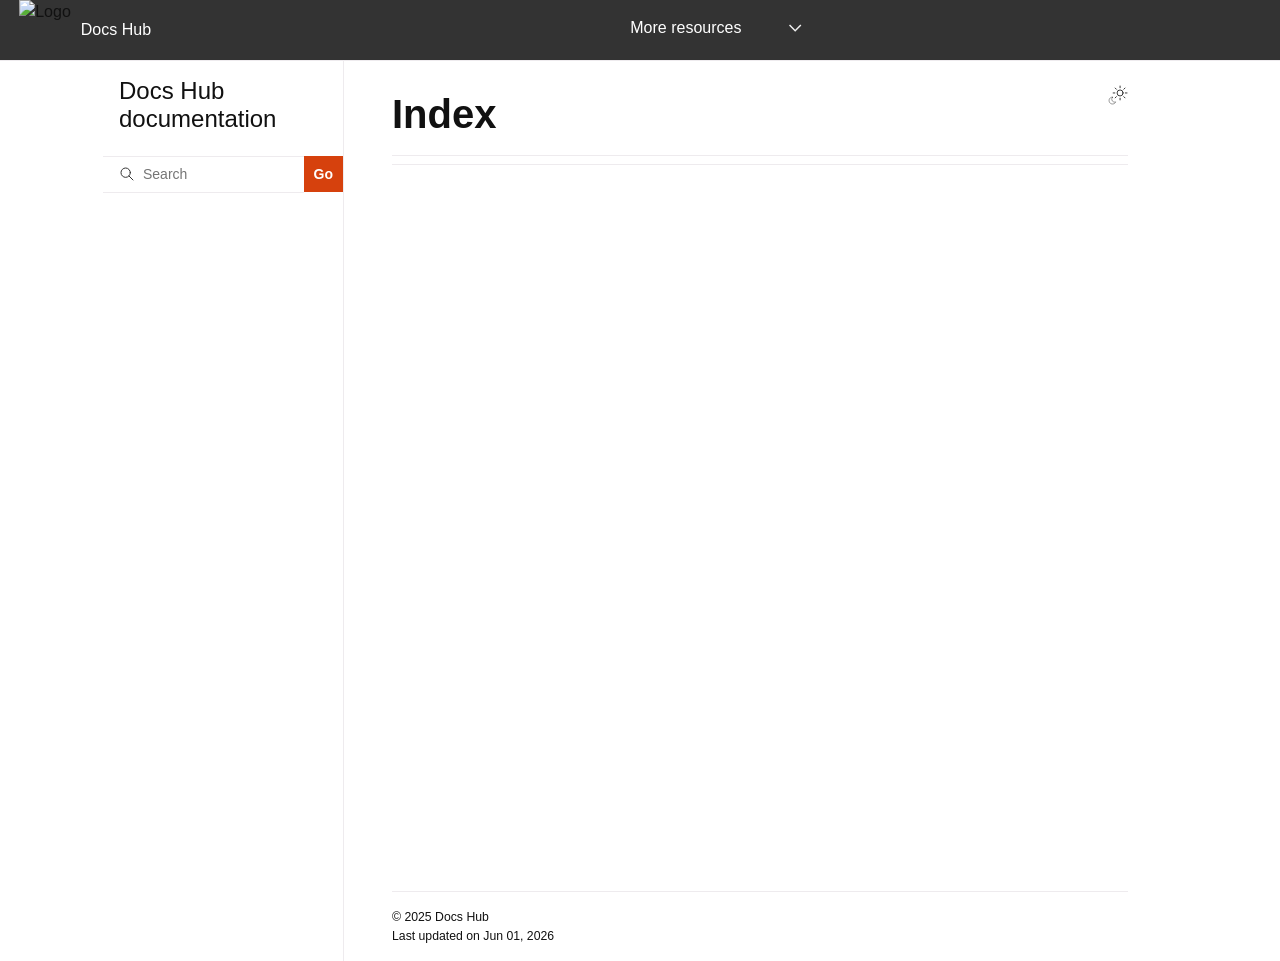
==== commit 9d73b58c: "Rebuild: Changed folder sidebar layout, contribution guide, CI checks" ====
--- a/docs/_build/html/genindex.html
+++ b/docs/_build/html/genindex.html
@@ -8,7 +8,7 @@
 <link rel="stylesheet" type="text/css" href="_static/pygments.css?v=d111a655" />
     <link rel="stylesheet" type="text/css" href="_static/styles/furo.css?v=7bdb33bb" />
     <link rel="stylesheet" type="text/css" href="_static/styles/furo-extensions.css?v=8dab3a3b" />
-    <link rel="stylesheet" type="text/css" href="_static/secops.css?v=be7c3c44" />
+    <link rel="stylesheet" type="text/css" href="_static/secops.css?v=5ed83912" />
     <link rel="stylesheet" type="text/css" href="_static/custom.css?v=09c36f8d" />
     <link rel="stylesheet" type="text/css" href="_static/header.css?v=a8078839" />
     <link rel="stylesheet" type="text/css" href="_static/github_issue_links.css?v=3d761185" />
@@ -218,6 +218,7 @@
   </form>
   <div id="searchbox"></div><div class="sidebar-scroll"><div class="sidebar-tree">
   <ul>
+<li class="toctree-l1"><a class="reference internal" href="meta/contributing.html">Contributing to Docs Hub</a></li>
 <li class="toctree-l1"><a class="reference internal" href="category-a/document-one.html">Document One</a></li>
 <li class="toctree-l1"><a class="reference internal" href="category-a/document-two.html">Document Two</a></li>
 <li class="toctree-l1"><a class="reference internal" href="category-b/document-three.html">Document Three</a></li>
@@ -281,7 +282,7 @@
     <div class="copyright">
         &copy; 2025 Docs Hub 
     </div><div class="last-updated">
-      Last updated on Apr 29, 2026</div>
+      Last updated on Jun 01, 2026</div>
   </div>
   <div>
    
@@ -318,8 +319,8 @@
     <script src="_static/doctools.js?v=9bcbadda"></script>
     <script src="_static/sphinx_highlight.js?v=dc90522c"></script>
     <script src="_static/scripts/furo.js?v=46bd48cc"></script>
-    <script src="_static/tag-filter.js?v=4757a7fe"></script>
-    <script src="_static/tag-nav.js?v=6cb18796"></script>
+    <script src="_static/tag-filter.js?v=c2c9f83d"></script>
+    <script src="_static/tag-nav.js?v=bdf21782"></script>
     <script src="_static/header-nav.js?v=e117ad08"></script>
     
 <script>
--- a/docs/_build/html/_static/secops.css
+++ b/docs/_build/html/_static/secops.css
@@ -352,3 +352,43 @@
   font-style: italic;
 }
 .tag-error { font-size: 0.82rem; color: var(--color-problematic); }
+
+/* ── Folder / Tag view toggle ── */
+.nav-view-toggle {
+  display: flex;
+  margin: 0.5rem 0 0.75rem 0;
+  border: 1px solid var(--color-sidebar-item-background--hover, rgba(255,255,255,0.1));
+  border-radius: 4px;
+  overflow: hidden;
+}
+.nav-toggle-btn {
+  flex: 1;
+  padding: 0.3rem 0;
+  font-size: 0.75rem;
+  font-weight: 600;
+  font-family: inherit;
+  border: none;
+  background: transparent;
+  color: var(--color-sidebar-link-text, #ccc);
+  cursor: pointer;
+  transition: background 0.15s, color 0.15s;
+  letter-spacing: 0.03em;
+}
+.nav-toggle-btn.active {
+  background: var(--color-brand-primary, #e95420);
+  color: #fff;
+}
+.nav-toggle-btn:not(.active):hover {
+  background: var(--color-sidebar-item-background--hover, rgba(255,255,255,0.07));
+}
+
+/* count badge on tag view */
+.tag-folder-count {
+  font-size: 0.65rem;
+  padding: 0.08rem 0.35rem;
+  border-radius: 8px;
+  background: rgba(255,255,255,0.08);
+  color: var(--color-sidebar-link-text, #999);
+  margin-left: auto;
+  margin-right: 0.3rem;
+}
